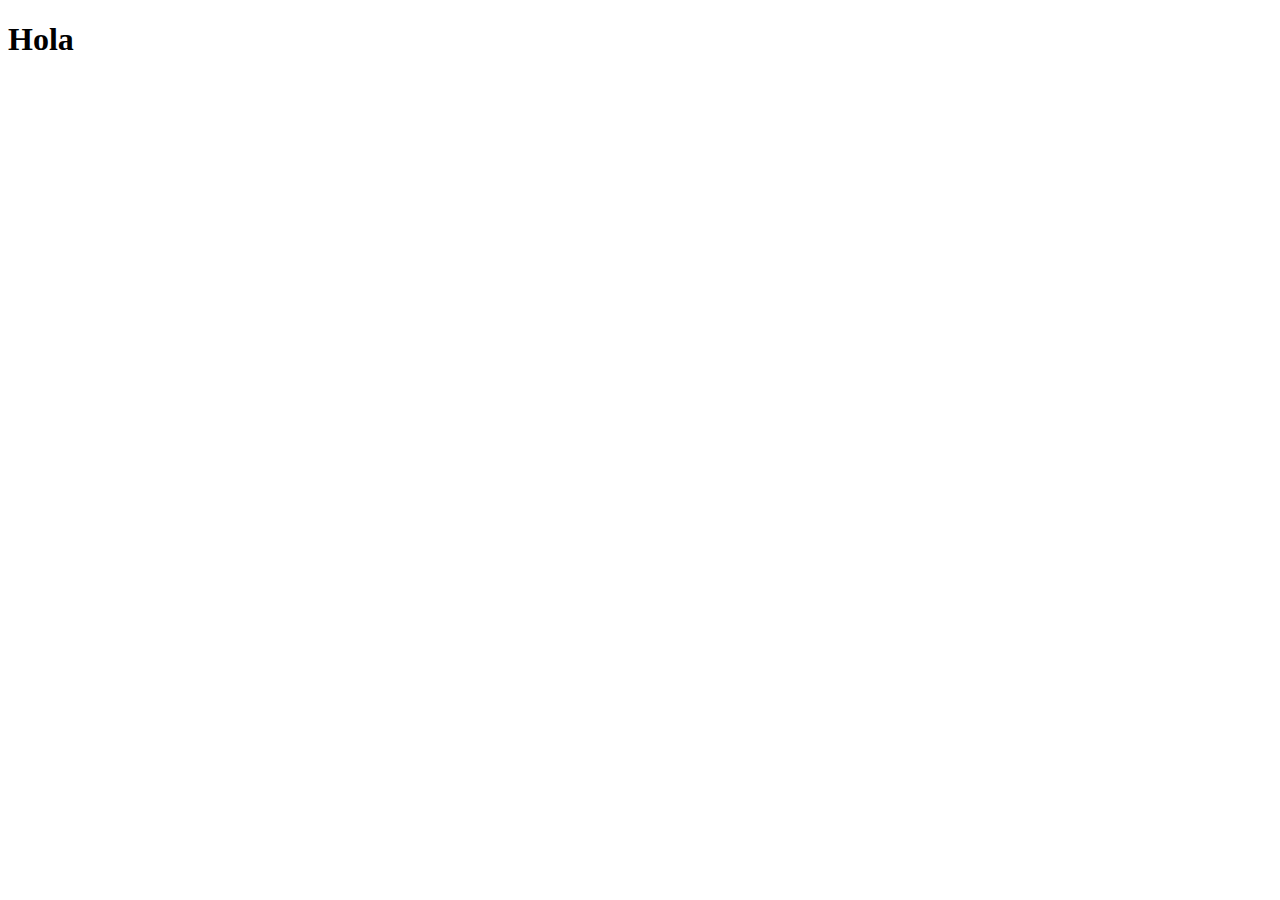
==== index.html @ 93a9bb23 "mi primera version" ====
<!DOCTYPE html>
<html lang="en">
<head>
    <meta charset="UTF-8">
    <meta name="viewport" content="width=git init, initial-scale=1.0">
    <title>Document</title>
</head>
<body>
    <h1>Hola</h1>
</body>
</html>
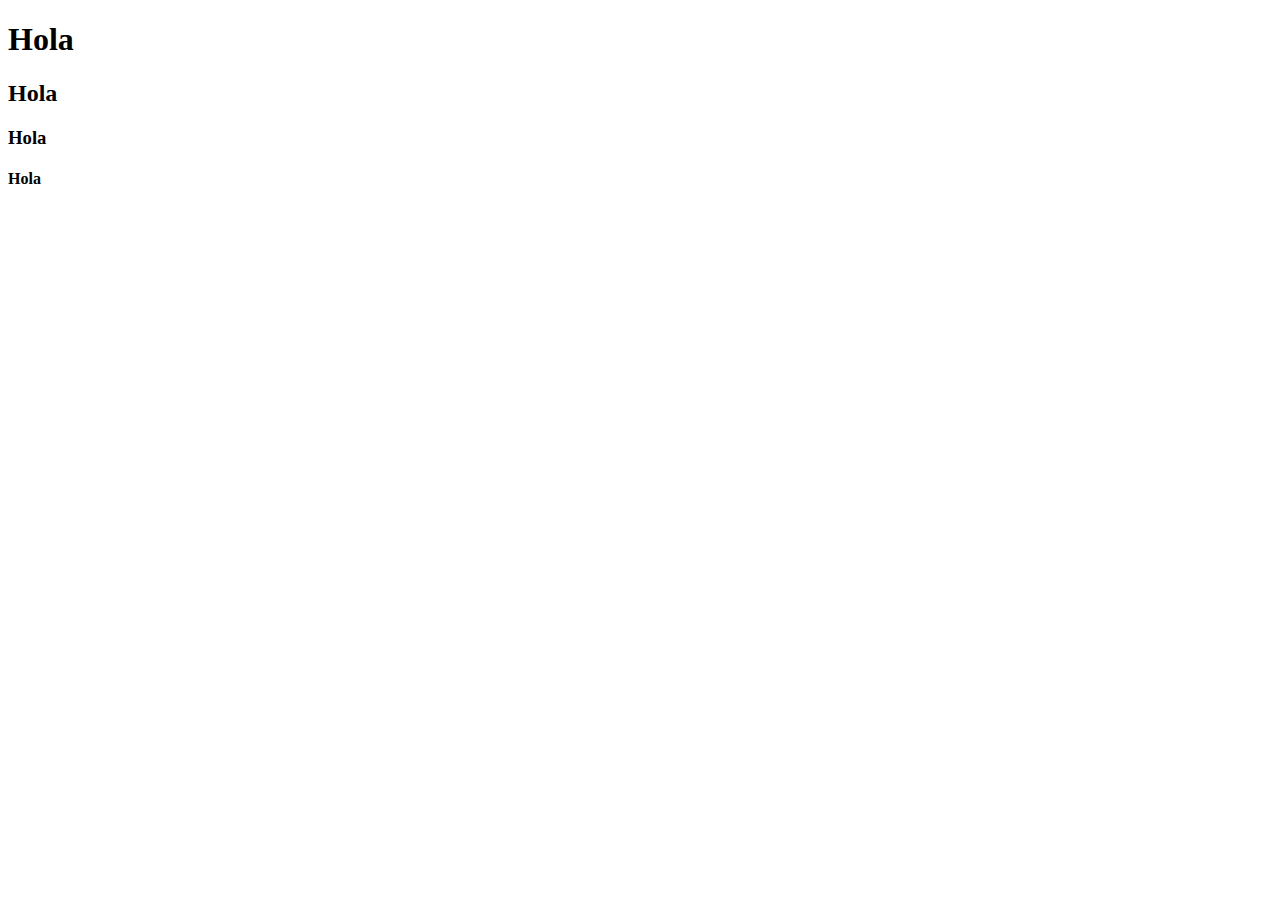
==== commit d939c023: "tercer reto" ====
--- a/index.html
+++ b/index.html
@@ -7,5 +7,8 @@
 </head>
 <body>
     <h1>Hola</h1>
+    <h2>Hola</h2>
+    <h3>Hola</h3>
+    <h4>Hola</h4>
 </body>
 </html>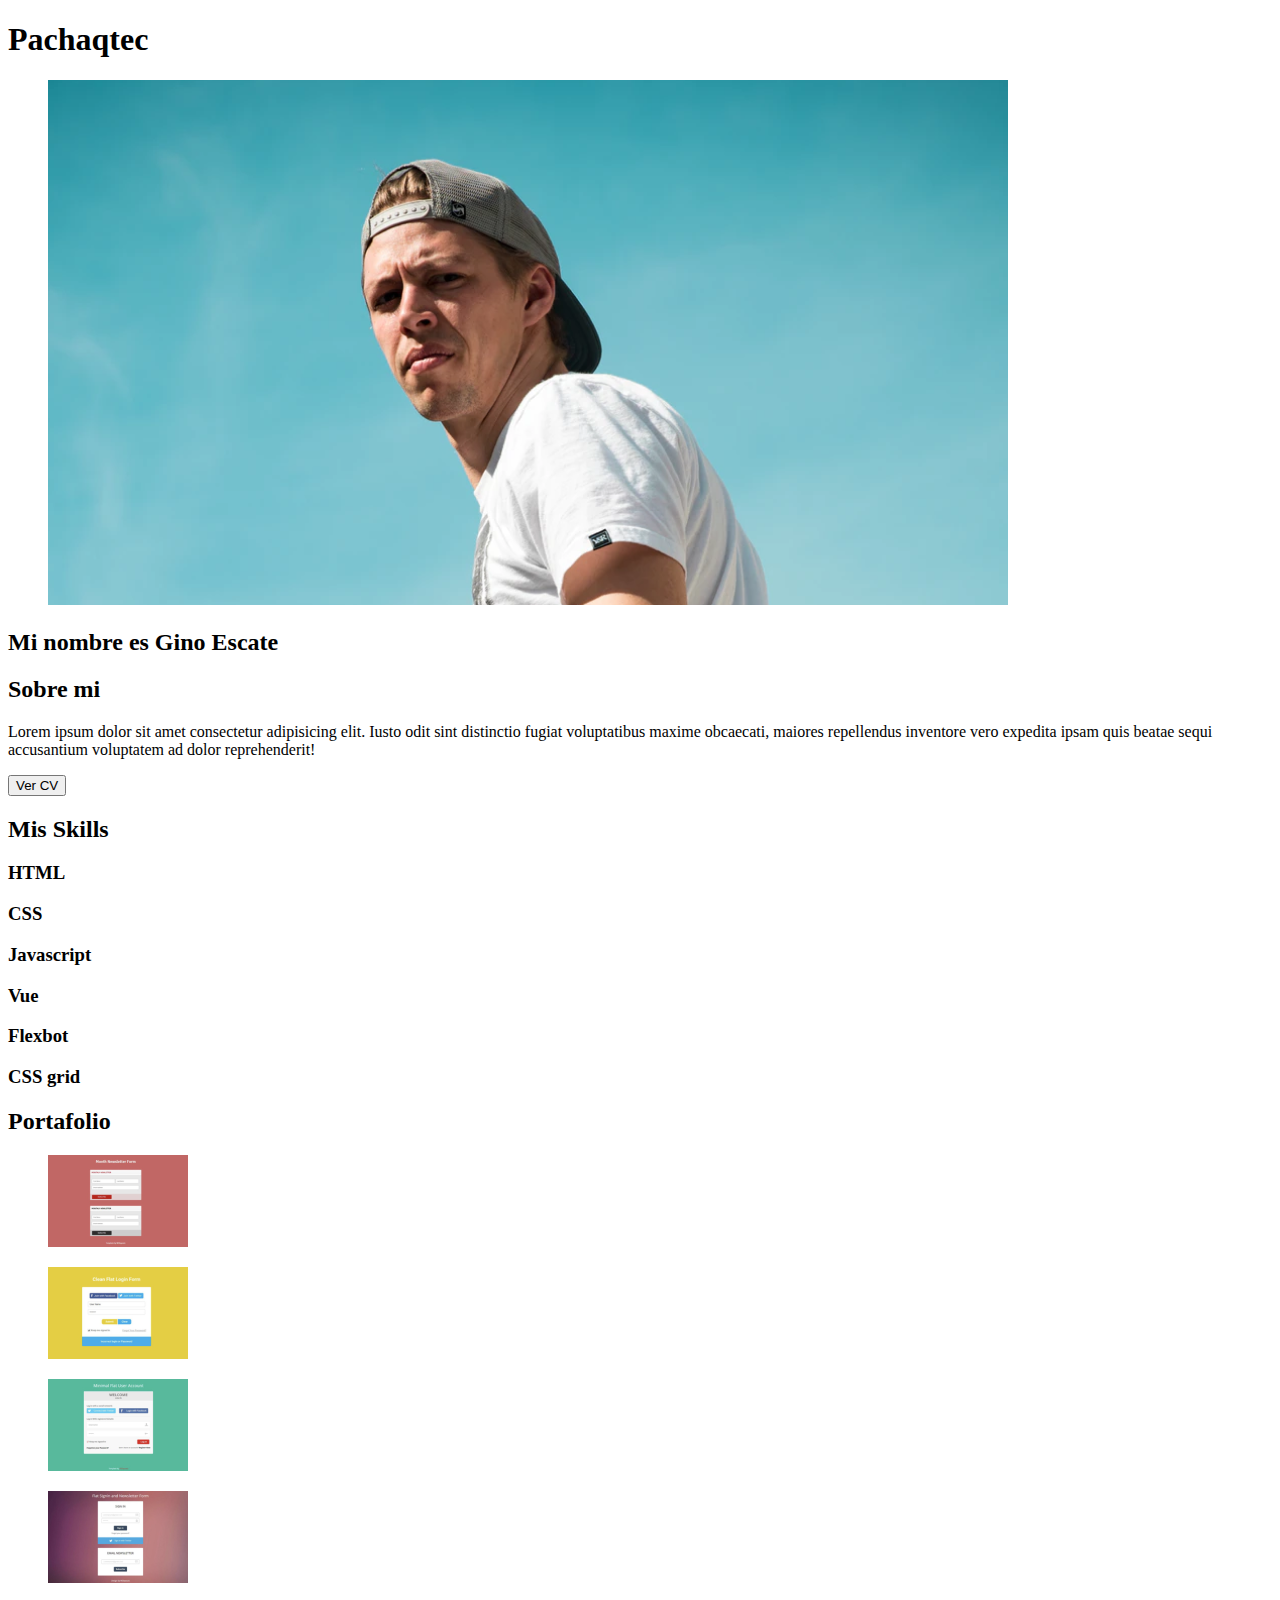
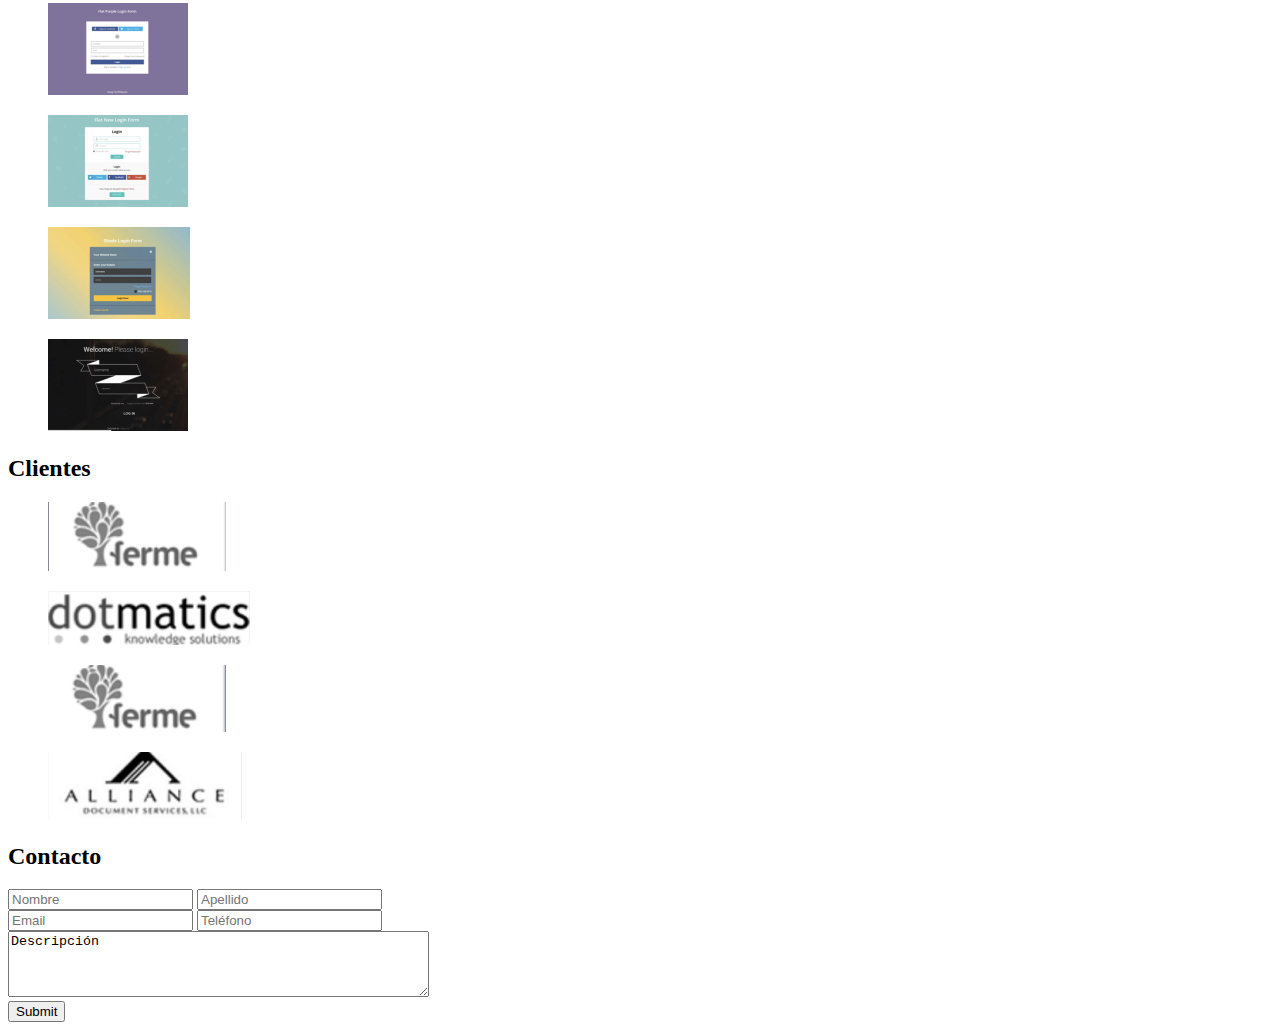
==== commit acb884ad: "avance semana 2" ====
--- a/index.html
+++ b/index.html
@@ -3,12 +3,93 @@
 <head>
     <meta charset="UTF-8">
     <meta name="viewport" content="width=git init, initial-scale=1.0">
-    <title>Document</title>
+    <title>Pachaqtec</title>
 </head>
 <body>
-    <h1>Hola</h1>
-    <h2>Hola</h2>
-    <h3>Hola</h3>
-    <h4>Hola</h4>
+    <section>
+        <h1>Pachaqtec</h1>
+        <figure><img src="./images/image 1.png" alt=""></figure>
+        <h2>Mi nombre es Gino Escate</h2>
+    </section>
+    <section>
+        <h2>Sobre mi</h2>
+        <p>Lorem ipsum dolor sit amet consectetur adipisicing elit. Iusto odit sint distinctio fugiat voluptatibus maxime obcaecati, maiores repellendus inventore vero expedita ipsam quis beatae sequi accusantium voluptatem ad dolor reprehenderit!</p>
+        <button>Ver CV</button>
+    </section>
+    <section>
+        <h2>Mis Skills</h2>
+        <div>
+            <h3>HTML</h3>
+                <div>
+                    <div></div>
+                </div>
+            <h3>CSS</h3>
+                <div>
+                    <div></div>
+                </div>
+        </div>
+        <div>
+            <h3>Javascript</h3>
+                <div>
+                    <div></div>
+                </div>
+            <h3>Vue</h3>
+                <div>
+                    <div></div>
+                </div>
+        </div>
+        <div>
+            <h3>Flexbot</h3>
+                <div>
+                    <div></div>
+                </div>
+            <h3>CSS grid</h3>
+                <div>
+                    <div></div>
+                </div>
+        </div>
+    </section>
+    <section>
+        <h2>Portafolio</h2>
+        <div>
+            <figure><img src="./images/image.png" alt="Trabajo 1"></figure>
+            <figure><img src="./images/image 2.png" alt="Trabajo 2"></figure>
+            <figure><img src="./images/image3.png" alt="Trabajo 3"></figure>
+            <figure><img src="./images/image4.png" alt="Trabajo 4"></figure>
+        </div>
+        <div>
+            <figure><img src="./images/image5.png" alt="Trabajo 5"></figure>
+            <figure><img src="./images/image6.png" alt="Trabajo 6"></figure>
+            <figure><img src="./images/image7.png" alt="Trabajo 7"></figure>
+            <figure><img src="./images/image8.png" alt="Trabajo 8"></figure>
+        </div>
+    </section>
+    <section>
+        <h2>Clientes</h2>
+            <div>
+                <figure><img src="./images/cliente1.png" alt="Cliente 1"></figure>
+                <figure><img src="./images/cliente2.png" alt="Cliente 2"></figure>
+                <figure><img src="./images/cliente3.png" alt="Cliente 3"></figure>
+                <figure><img src="./images/cliente4.png" alt="Cliente 4"></figure>
+            </div>
+    </section>
+    <section>
+        <h2>Contacto</h2>
+            <form action="/action_page.php">
+                <div>
+                    <input type="text" id="nombre" name="nombre" placeholder="Nombre">
+                    <input type="text" id="apellido" name="apellido" placeholder="Apellido">
+                </div>
+                <div>
+                    <input type="email" id="email" name="email" placeholder="Email">
+                    <input type="tel" id="tel" name="tel" placeholder="Teléfono">
+                </div>
+                <div>
+                    <textarea rows="4" cols="50" name="descripción">Descripción</textarea>
+                </div>
+                <input type="Submit">
+            </form>
+          
+    </section>
 </body>
 </html>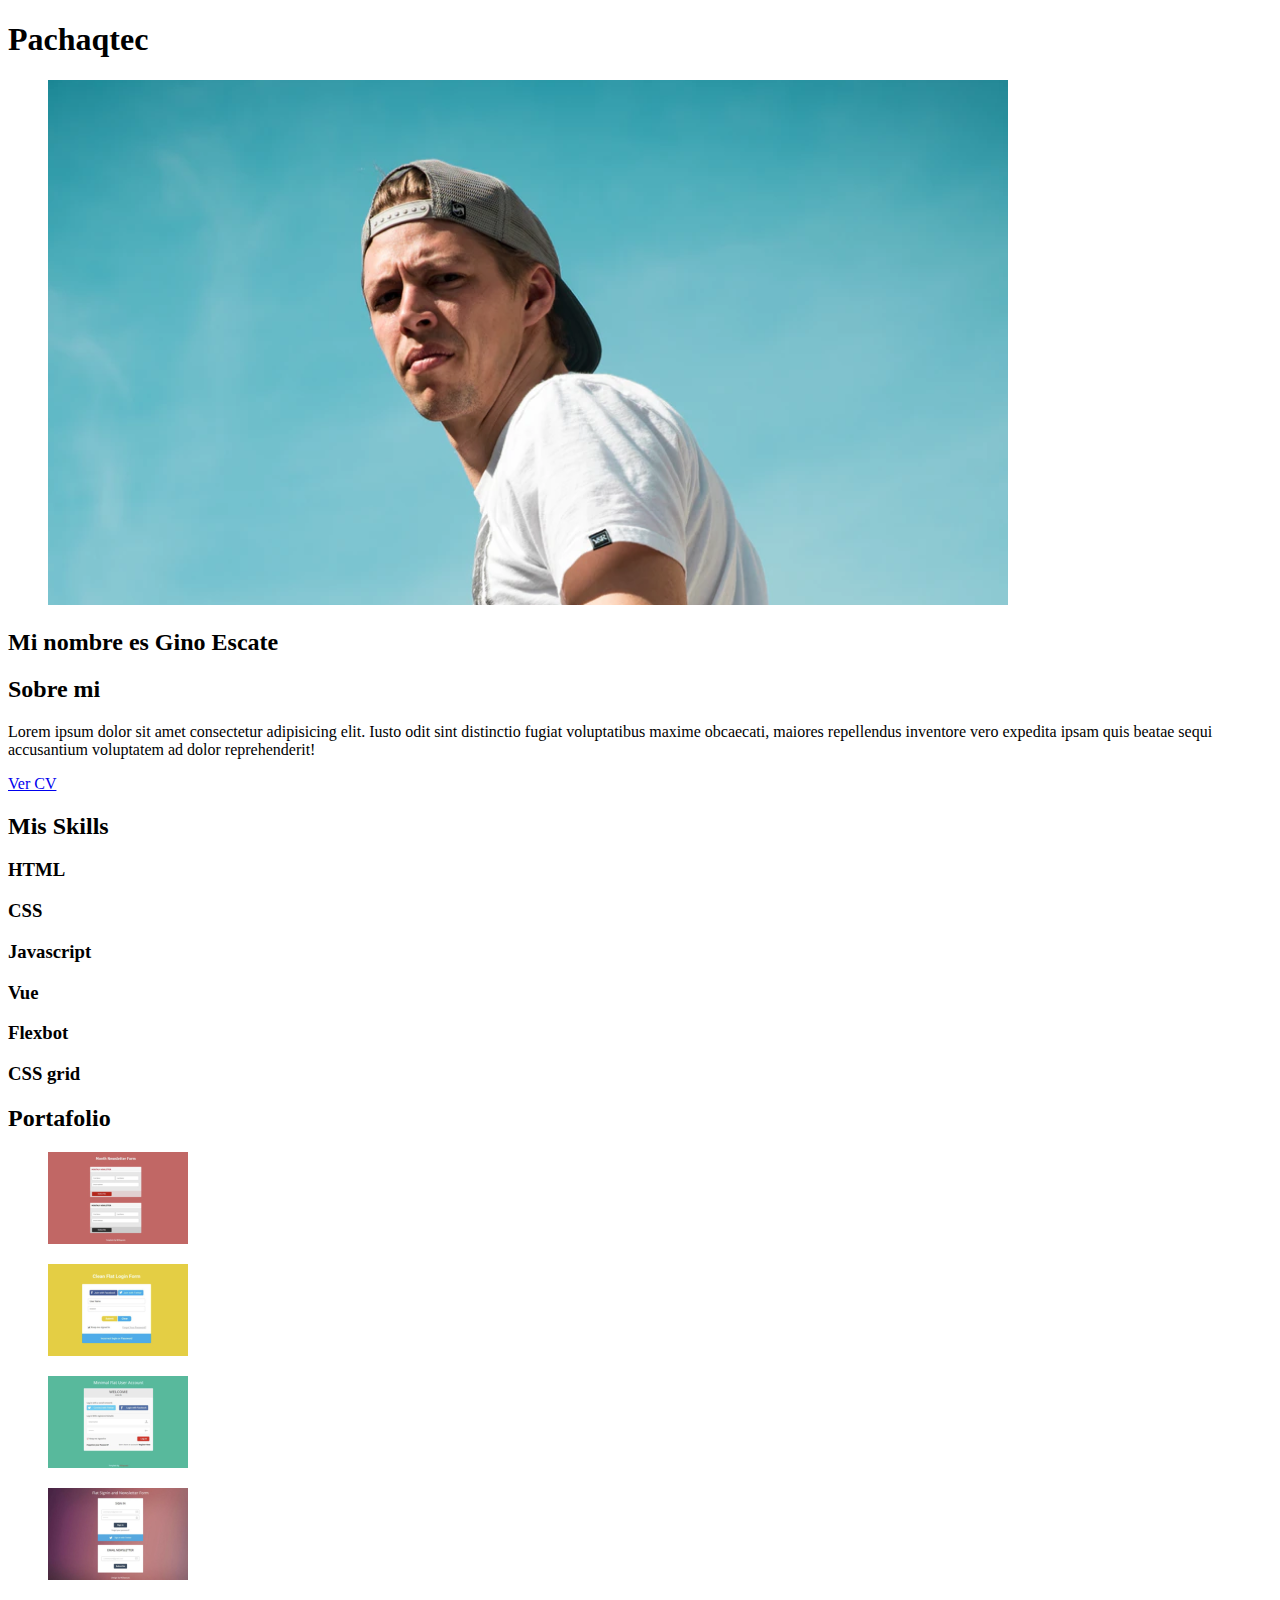
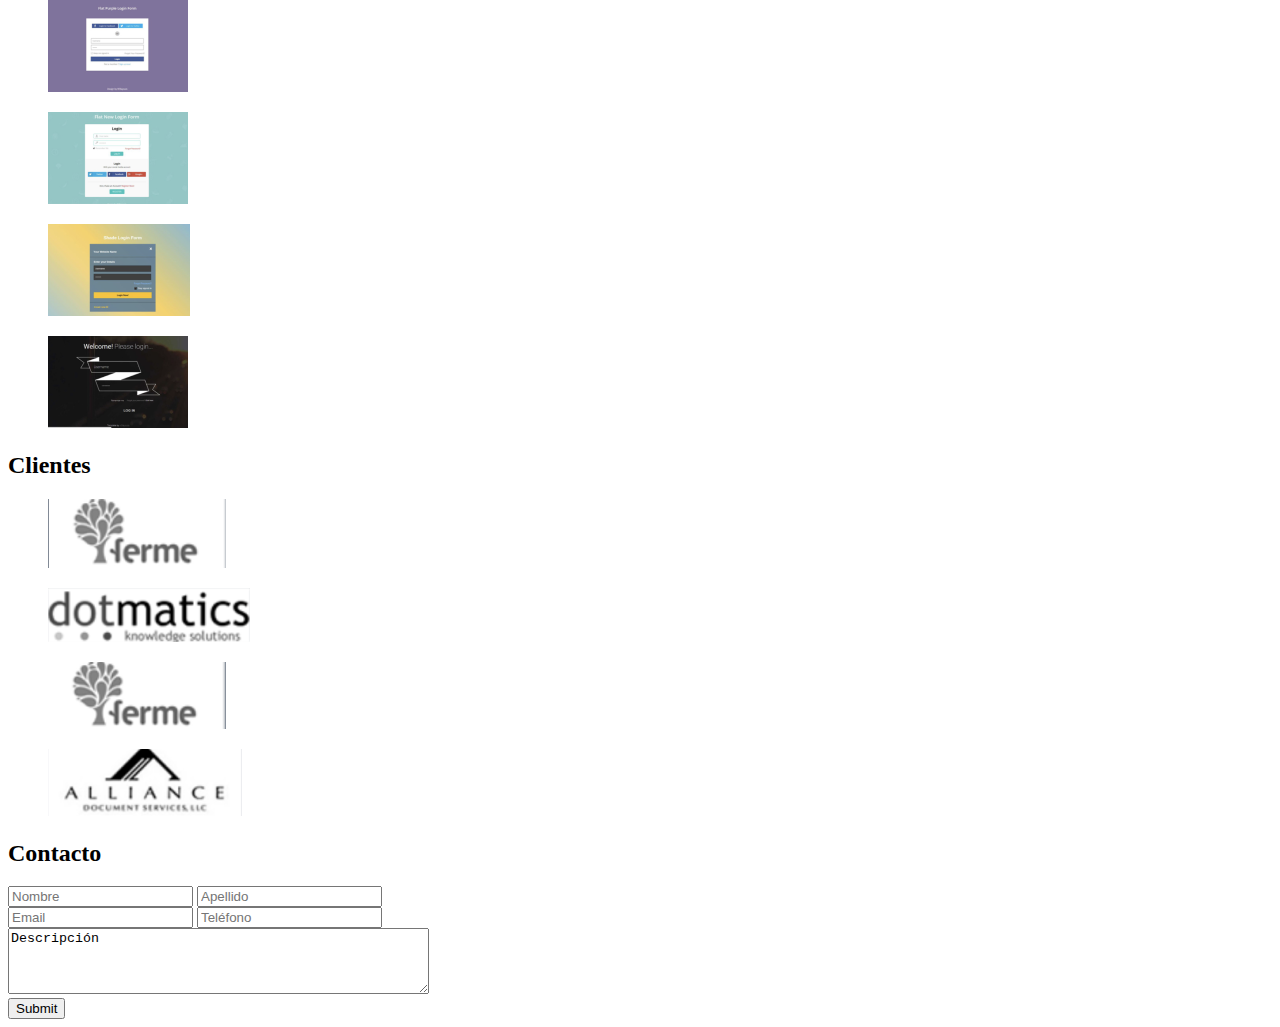
==== commit 3cdff8cb: "Cambio boton por href, div en barras, div en boton" ====
--- a/index.html
+++ b/index.html
@@ -6,6 +6,7 @@
     <title>Pachaqtec</title>
 </head>
 <body>
+    <main>
     <section>
         <h1>Pachaqtec</h1>
         <figure><img src="./images/image 1.png" alt=""></figure>
@@ -14,39 +15,51 @@
     <section>
         <h2>Sobre mi</h2>
         <p>Lorem ipsum dolor sit amet consectetur adipisicing elit. Iusto odit sint distinctio fugiat voluptatibus maxime obcaecati, maiores repellendus inventore vero expedita ipsam quis beatae sequi accusantium voluptatem ad dolor reprehenderit!</p>
-        <button>Ver CV</button>
+        <a href=".">Ver CV</a>
     </section>
     <section>
         <h2>Mis Skills</h2>
         <div>
+            <div>
             <h3>HTML</h3>
                 <div>
                     <div></div>
                 </div>
+            </div>
+            <div>
             <h3>CSS</h3>
                 <div>
                     <div></div>
                 </div>
+            </div>
         </div>
         <div>
+            <div>
             <h3>Javascript</h3>
                 <div>
                     <div></div>
                 </div>
+            </div>
+            <div>
             <h3>Vue</h3>
                 <div>
                     <div></div>
                 </div>
+            </div>
         </div>
         <div>
+            <div>
             <h3>Flexbot</h3>
                 <div>
                     <div></div>
                 </div>
-            <h3>CSS grid</h3>
+            </div>
+            <div>    
+                <h3>CSS grid</h3>
                 <div>
                     <div></div>
                 </div>
+            </div>
         </div>
     </section>
     <section>
@@ -87,9 +100,12 @@
                 <div>
                     <textarea rows="4" cols="50" name="descripción">Descripción</textarea>
                 </div>
+                <div>
                 <input type="Submit">
+                </div>
             </form>
           
     </section>
+</main>
 </body>
 </html>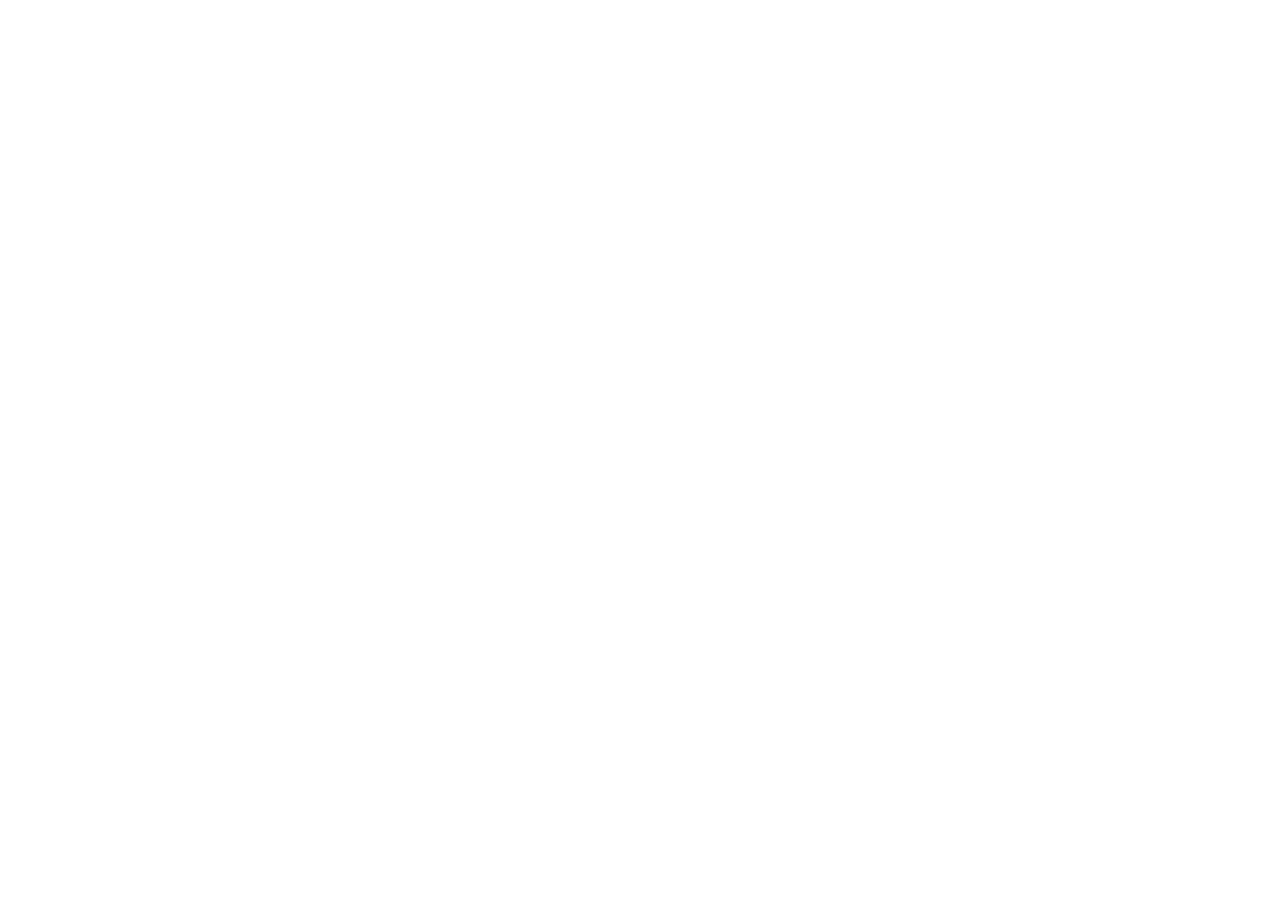
==== commit 9343d0ba: "Form reto 2" ====
--- a/index.html
+++ b/index.html
@@ -2,110 +2,11 @@
 <html lang="en">
 <head>
     <meta charset="UTF-8">
-    <meta name="viewport" content="width=git init, initial-scale=1.0">
-    <title>Pachaqtec</title>
+    <meta name="viewport" content="width=device-width, initial-scale=1.0">
+    <title>Semana 3 reto</title>
 </head>
 <body>
-    <main>
-    <section>
-        <h1>Pachaqtec</h1>
-        <figure><img src="./images/image 1.png" alt=""></figure>
-        <h2>Mi nombre es Gino Escate</h2>
-    </section>
-    <section>
-        <h2>Sobre mi</h2>
-        <p>Lorem ipsum dolor sit amet consectetur adipisicing elit. Iusto odit sint distinctio fugiat voluptatibus maxime obcaecati, maiores repellendus inventore vero expedita ipsam quis beatae sequi accusantium voluptatem ad dolor reprehenderit!</p>
-        <a href=".">Ver CV</a>
-    </section>
-    <section>
-        <h2>Mis Skills</h2>
-        <div>
-            <div>
-            <h3>HTML</h3>
-                <div>
-                    <div></div>
-                </div>
-            </div>
-            <div>
-            <h3>CSS</h3>
-                <div>
-                    <div></div>
-                </div>
-            </div>
-        </div>
-        <div>
-            <div>
-            <h3>Javascript</h3>
-                <div>
-                    <div></div>
-                </div>
-            </div>
-            <div>
-            <h3>Vue</h3>
-                <div>
-                    <div></div>
-                </div>
-            </div>
-        </div>
-        <div>
-            <div>
-            <h3>Flexbot</h3>
-                <div>
-                    <div></div>
-                </div>
-            </div>
-            <div>    
-                <h3>CSS grid</h3>
-                <div>
-                    <div></div>
-                </div>
-            </div>
-        </div>
-    </section>
-    <section>
-        <h2>Portafolio</h2>
-        <div>
-            <figure><img src="./images/image.png" alt="Trabajo 1"></figure>
-            <figure><img src="./images/image 2.png" alt="Trabajo 2"></figure>
-            <figure><img src="./images/image3.png" alt="Trabajo 3"></figure>
-            <figure><img src="./images/image4.png" alt="Trabajo 4"></figure>
-        </div>
-        <div>
-            <figure><img src="./images/image5.png" alt="Trabajo 5"></figure>
-            <figure><img src="./images/image6.png" alt="Trabajo 6"></figure>
-            <figure><img src="./images/image7.png" alt="Trabajo 7"></figure>
-            <figure><img src="./images/image8.png" alt="Trabajo 8"></figure>
-        </div>
-    </section>
-    <section>
-        <h2>Clientes</h2>
-            <div>
-                <figure><img src="./images/cliente1.png" alt="Cliente 1"></figure>
-                <figure><img src="./images/cliente2.png" alt="Cliente 2"></figure>
-                <figure><img src="./images/cliente3.png" alt="Cliente 3"></figure>
-                <figure><img src="./images/cliente4.png" alt="Cliente 4"></figure>
-            </div>
-    </section>
-    <section>
-        <h2>Contacto</h2>
-            <form action="/action_page.php">
-                <div>
-                    <input type="text" id="nombre" name="nombre" placeholder="Nombre">
-                    <input type="text" id="apellido" name="apellido" placeholder="Apellido">
-                </div>
-                <div>
-                    <input type="email" id="email" name="email" placeholder="Email">
-                    <input type="tel" id="tel" name="tel" placeholder="Teléfono">
-                </div>
-                <div>
-                    <textarea rows="4" cols="50" name="descripción">Descripción</textarea>
-                </div>
-                <div>
-                <input type="Submit">
-                </div>
-            </form>
-          
-    </section>
-</main>
+    
+    
 </body>
 </html>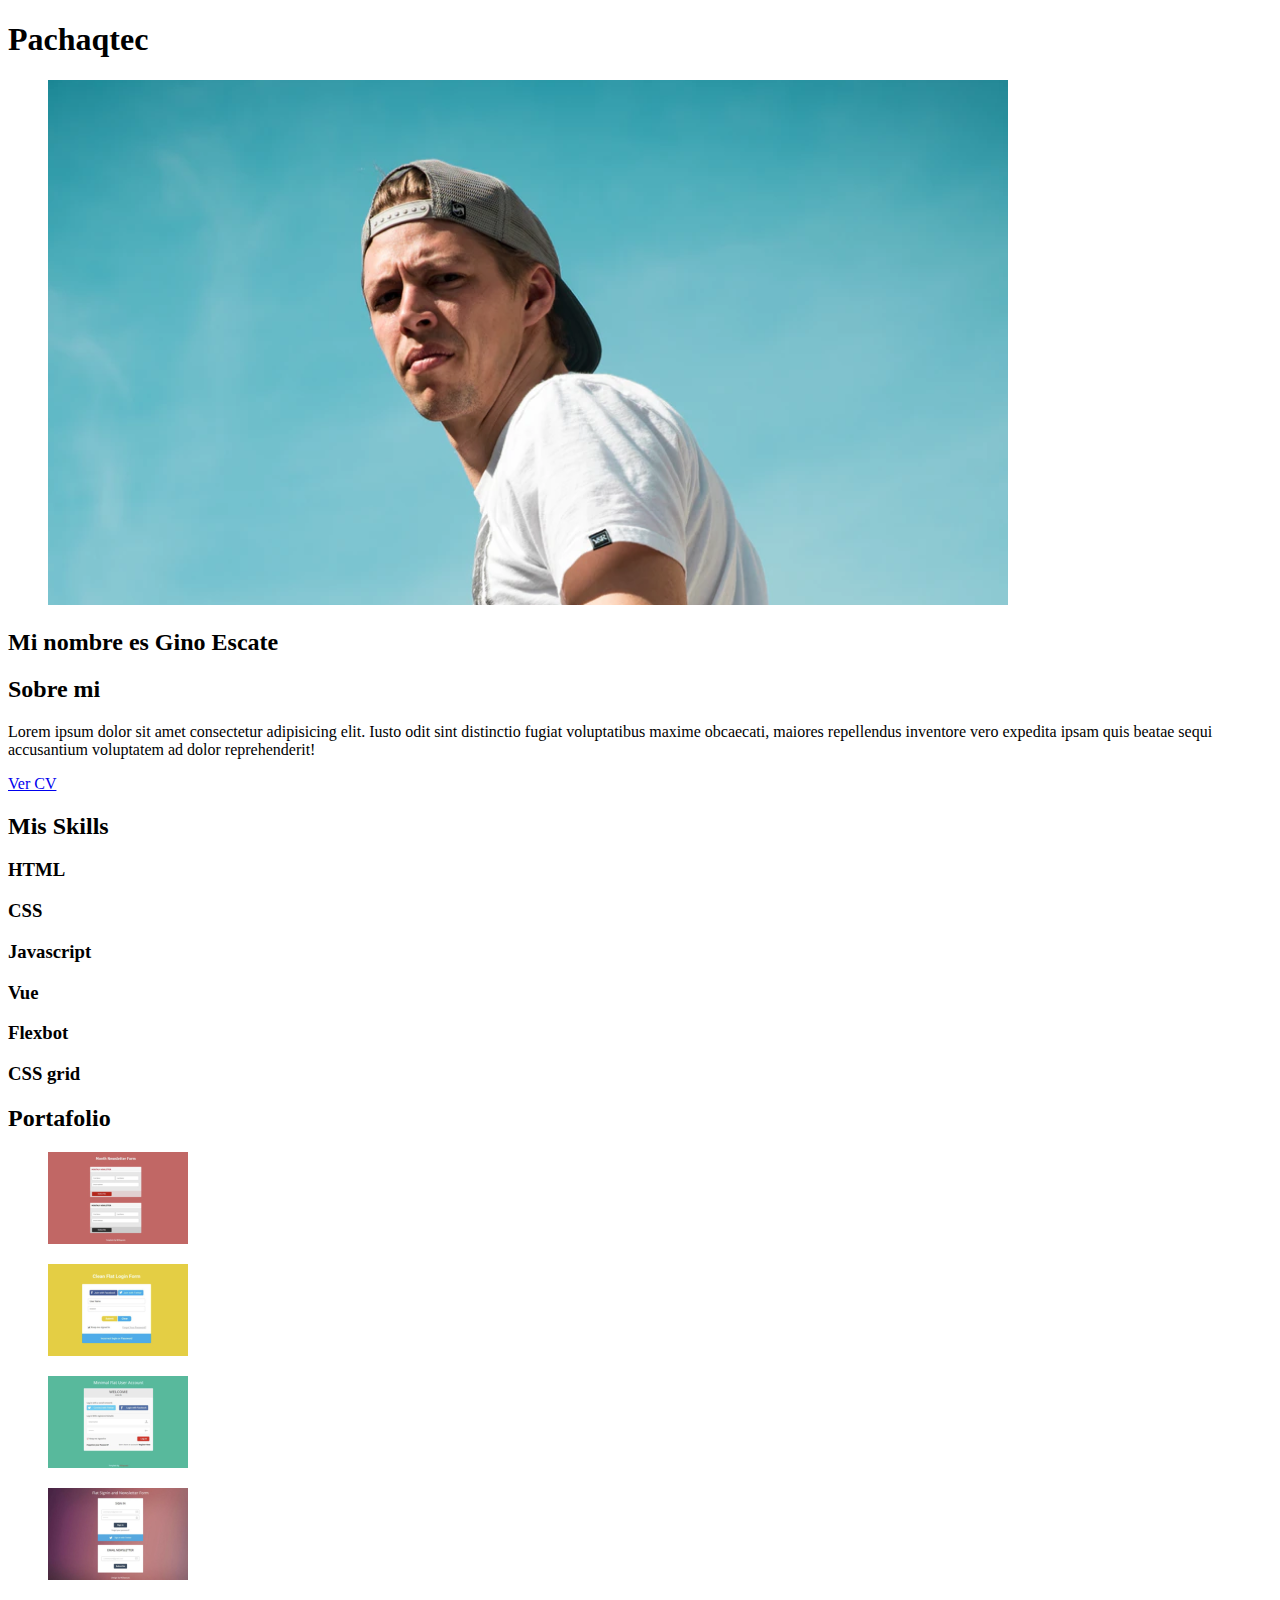
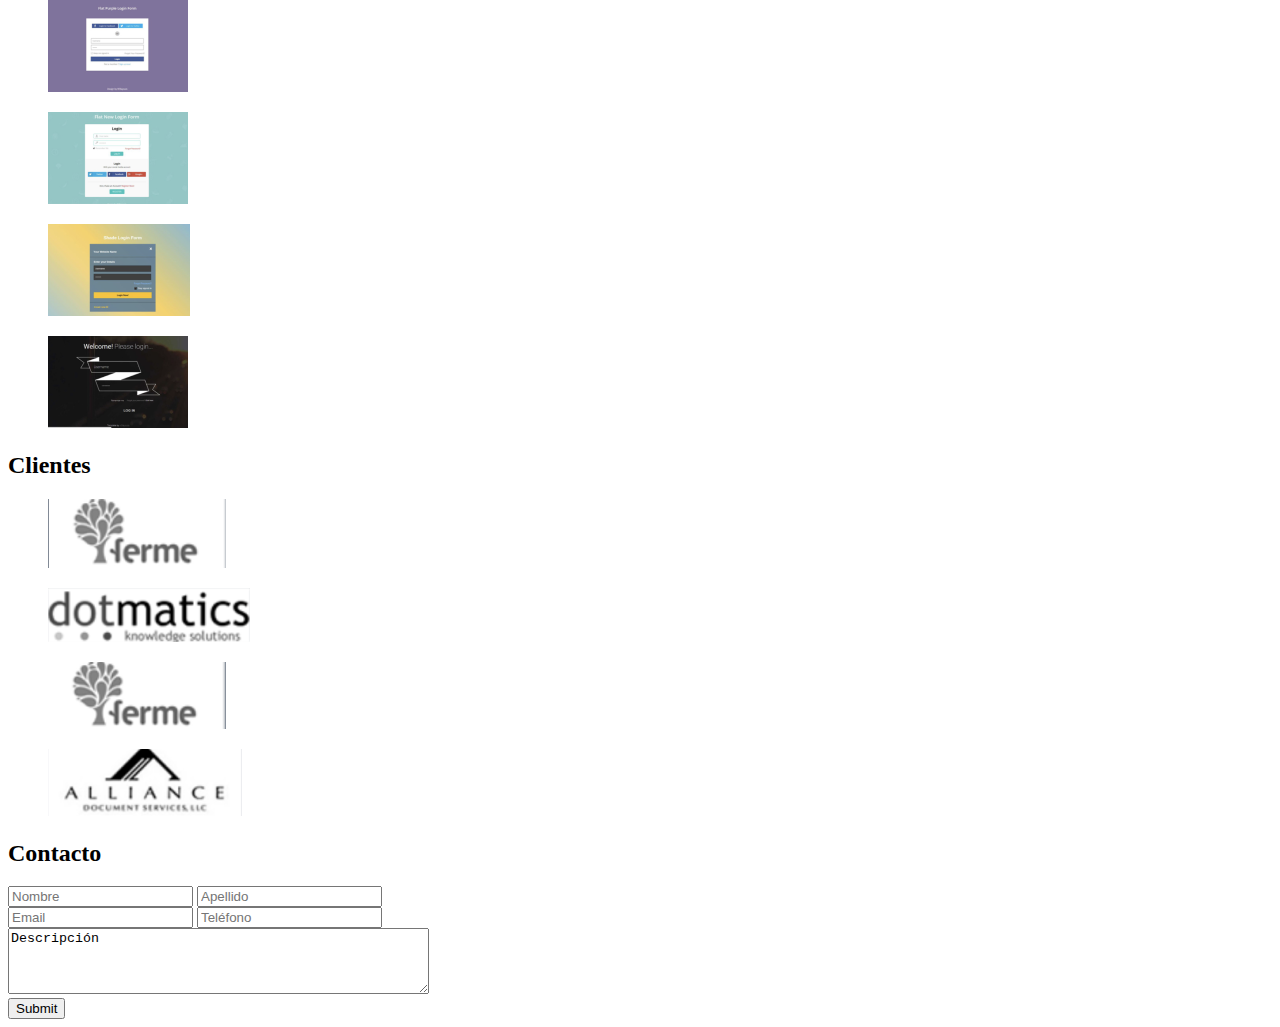
==== commit cf2201fc: "Merge branch 'main' of https://github.com/gescate/CasoSem2 into main" ====
--- a/index.html
+++ b/index.html
@@ -2,11 +2,110 @@
 <html lang="en">
 <head>
     <meta charset="UTF-8">
-    <meta name="viewport" content="width=device-width, initial-scale=1.0">
-    <title>Semana 3 reto</title>
+    <meta name="viewport" content="width=git init, initial-scale=1.0">
+    <title>Pachaqtec</title>
 </head>
 <body>
-    
-    
+    <main>
+    <section>
+        <h1>Pachaqtec</h1>
+        <figure><img src="./images/image 1.png" alt=""></figure>
+        <h2>Mi nombre es Gino Escate</h2>
+    </section>
+    <section>
+        <h2>Sobre mi</h2>
+        <p>Lorem ipsum dolor sit amet consectetur adipisicing elit. Iusto odit sint distinctio fugiat voluptatibus maxime obcaecati, maiores repellendus inventore vero expedita ipsam quis beatae sequi accusantium voluptatem ad dolor reprehenderit!</p>
+        <a href=".">Ver CV</a>
+    </section>
+    <section>
+        <h2>Mis Skills</h2>
+        <div>
+            <div>
+            <h3>HTML</h3>
+                <div>
+                    <div></div>
+                </div>
+            </div>
+            <div>
+            <h3>CSS</h3>
+                <div>
+                    <div></div>
+                </div>
+            </div>
+        </div>
+        <div>
+            <div>
+            <h3>Javascript</h3>
+                <div>
+                    <div></div>
+                </div>
+            </div>
+            <div>
+            <h3>Vue</h3>
+                <div>
+                    <div></div>
+                </div>
+            </div>
+        </div>
+        <div>
+            <div>
+            <h3>Flexbot</h3>
+                <div>
+                    <div></div>
+                </div>
+            </div>
+            <div>    
+                <h3>CSS grid</h3>
+                <div>
+                    <div></div>
+                </div>
+            </div>
+        </div>
+    </section>
+    <section>
+        <h2>Portafolio</h2>
+        <div>
+            <figure><img src="./images/image.png" alt="Trabajo 1"></figure>
+            <figure><img src="./images/image 2.png" alt="Trabajo 2"></figure>
+            <figure><img src="./images/image3.png" alt="Trabajo 3"></figure>
+            <figure><img src="./images/image4.png" alt="Trabajo 4"></figure>
+        </div>
+        <div>
+            <figure><img src="./images/image5.png" alt="Trabajo 5"></figure>
+            <figure><img src="./images/image6.png" alt="Trabajo 6"></figure>
+            <figure><img src="./images/image7.png" alt="Trabajo 7"></figure>
+            <figure><img src="./images/image8.png" alt="Trabajo 8"></figure>
+        </div>
+    </section>
+    <section>
+        <h2>Clientes</h2>
+            <div>
+                <figure><img src="./images/cliente1.png" alt="Cliente 1"></figure>
+                <figure><img src="./images/cliente2.png" alt="Cliente 2"></figure>
+                <figure><img src="./images/cliente3.png" alt="Cliente 3"></figure>
+                <figure><img src="./images/cliente4.png" alt="Cliente 4"></figure>
+            </div>
+    </section>
+    <section>
+        <h2>Contacto</h2>
+            <form action="/action_page.php">
+                <div>
+                    <input type="text" id="nombre" name="nombre" placeholder="Nombre">
+                    <input type="text" id="apellido" name="apellido" placeholder="Apellido">
+                </div>
+                <div>
+                    <input type="email" id="email" name="email" placeholder="Email">
+                    <input type="tel" id="tel" name="tel" placeholder="Teléfono">
+                </div>
+                <div>
+                    <textarea rows="4" cols="50" name="descripción">Descripción</textarea>
+                </div>
+                <div>
+                <input type="Submit">
+                </div>
+            </form>
+          
+    </section>
+</main>
 </body>
 </html>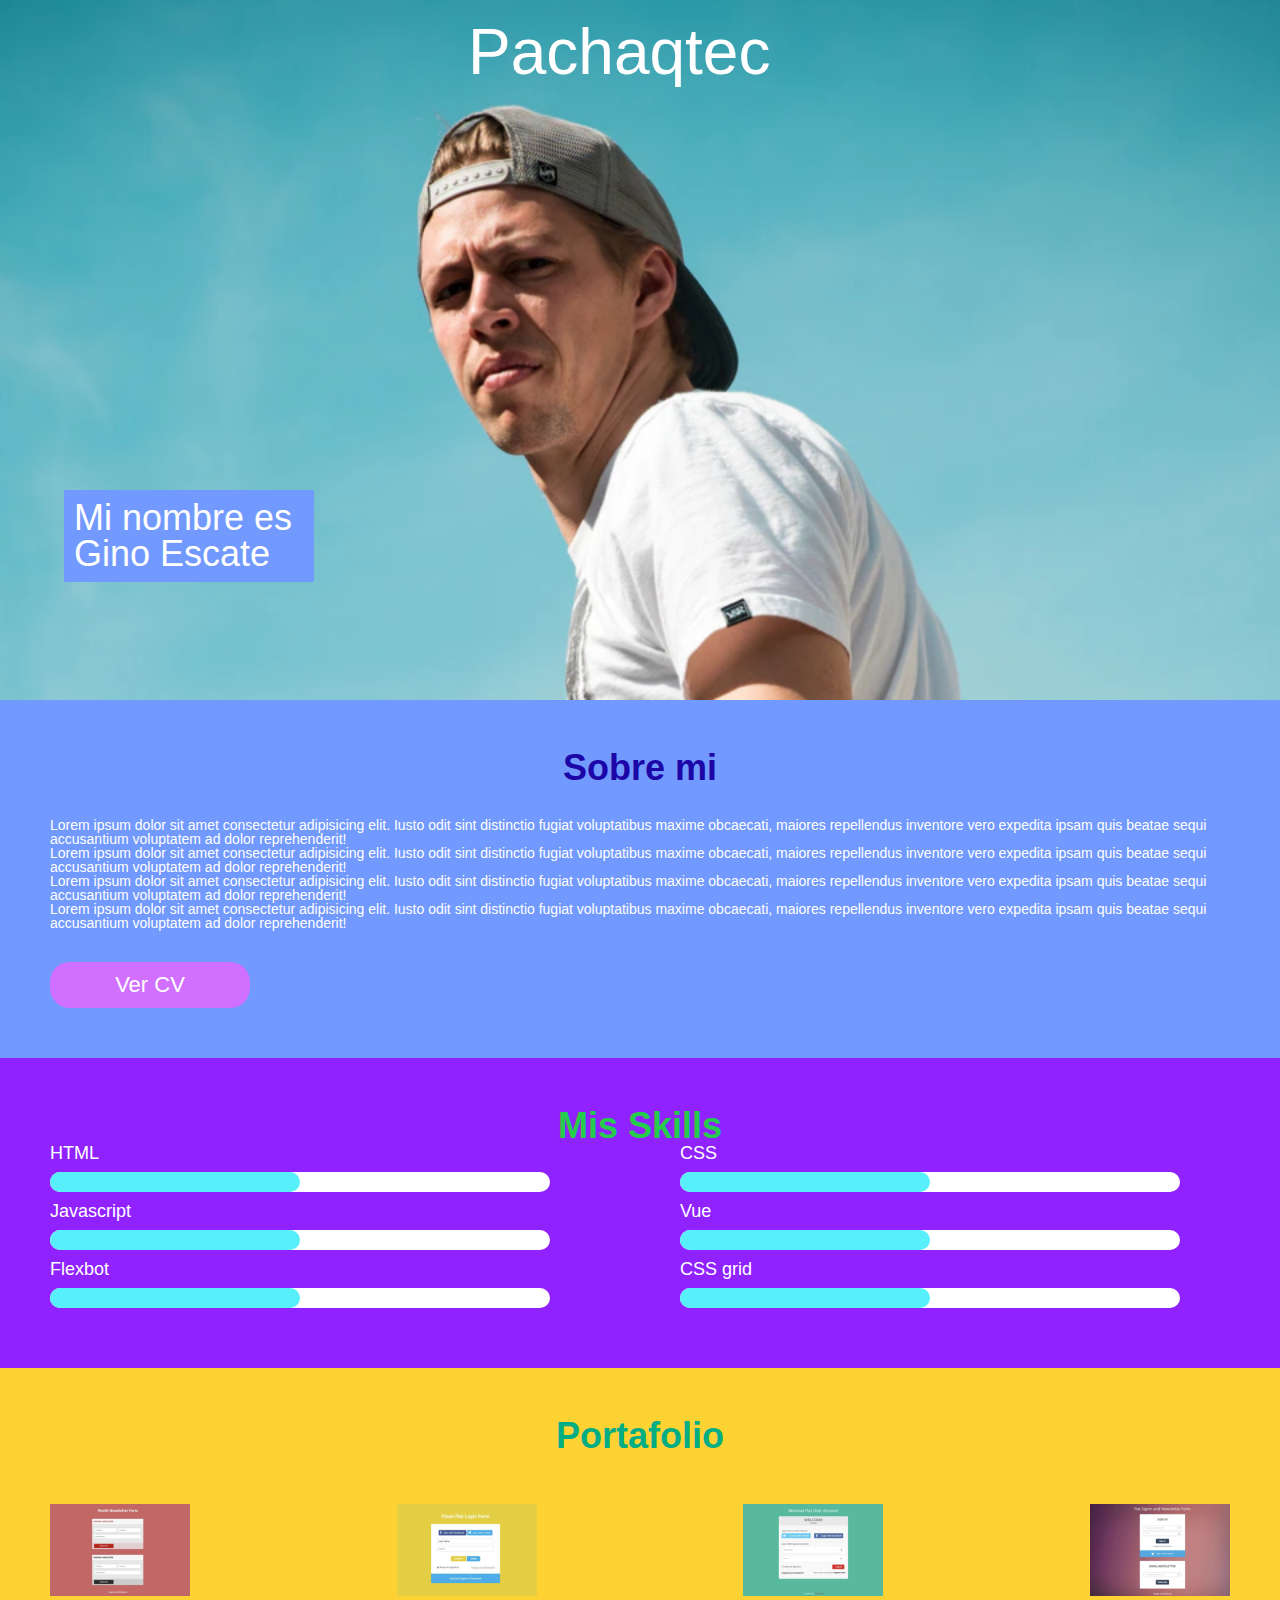
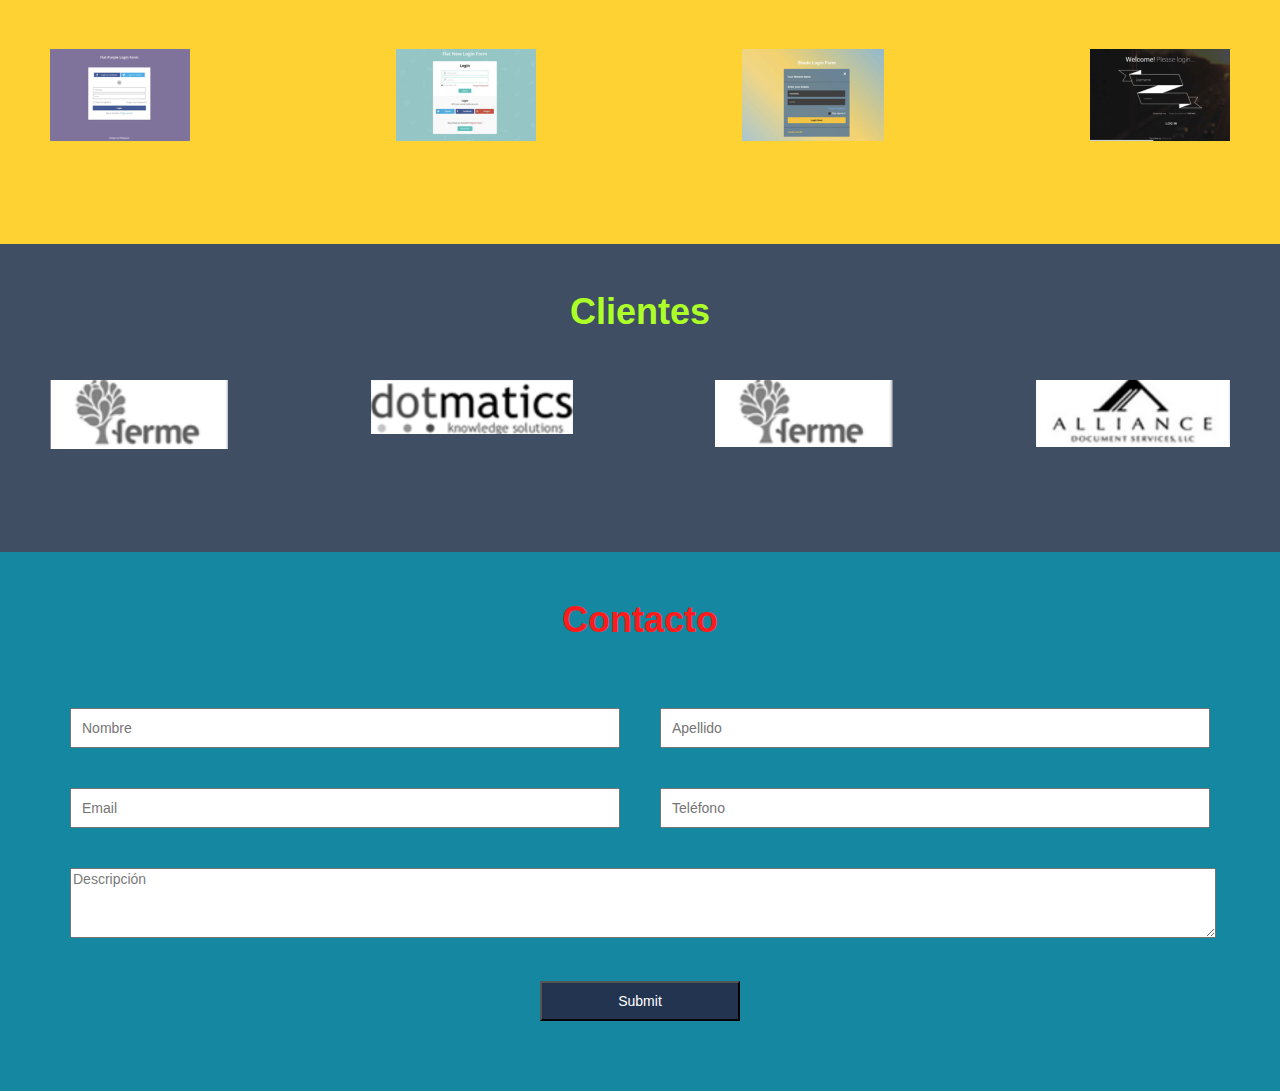
==== commit a532a31b: "pacha" ====
--- a/index.html
+++ b/index.html
@@ -3,105 +3,115 @@
 <head>
     <meta charset="UTF-8">
     <meta name="viewport" content="width=git init, initial-scale=1.0">
+    <link rel="stylesheet" href="./styles/reset.css">
+    <link rel="stylesheet" href="./styles/main.css">
     <title>Pachaqtec</title>
 </head>
 <body>
     <main>
-    <section>
+    <section class="header">
+        
         <h1>Pachaqtec</h1>
-        <figure><img src="./images/image 1.png" alt=""></figure>
+        
         <h2>Mi nombre es Gino Escate</h2>
+        <figure><img src="./images/image 1.png" alt="" width="100%"></figure>      
     </section>
-    <section>
+    <section class="about">
         <h2>Sobre mi</h2>
+        <br>
+        <br>
         <p>Lorem ipsum dolor sit amet consectetur adipisicing elit. Iusto odit sint distinctio fugiat voluptatibus maxime obcaecati, maiores repellendus inventore vero expedita ipsam quis beatae sequi accusantium voluptatem ad dolor reprehenderit!</p>
-        <a href=".">Ver CV</a>
+        <p>Lorem ipsum dolor sit amet consectetur adipisicing elit. Iusto odit sint distinctio fugiat voluptatibus maxime obcaecati, maiores repellendus inventore vero expedita ipsam quis beatae sequi accusantium voluptatem ad dolor reprehenderit!</p>
+        <p>Lorem ipsum dolor sit amet consectetur adipisicing elit. Iusto odit sint distinctio fugiat voluptatibus maxime obcaecati, maiores repellendus inventore vero expedita ipsam quis beatae sequi accusantium voluptatem ad dolor reprehenderit!</p>
+        <p>Lorem ipsum dolor sit amet consectetur adipisicing elit. Iusto odit sint distinctio fugiat voluptatibus maxime obcaecati, maiores repellendus inventore vero expedita ipsam quis beatae sequi accusantium voluptatem ad dolor reprehenderit!</p>
+        <br><br>
+        <button>Ver CV</button>
     </section>
-    <section>
+    <section class="skills">
         <h2>Mis Skills</h2>
-        <div>
-            <div>
+        <div class="seccion1">
+            <div >
             <h3>HTML</h3>
-                <div>
-                    <div></div>
+                <div class="barrablanca">
+                    <div class="barraazul"></div>
                 </div>
             </div>
             <div>
             <h3>CSS</h3>
-                <div>
-                    <div></div>
+                <div class="barrablanca">
+                    <div class="barraazul"></div>
                 </div>
             </div>
         </div>
-        <div>
+        <div class="seccion2">
             <div>
             <h3>Javascript</h3>
-                <div>
-                    <div></div>
+                <div class="barrablanca">
+                    <div class="barraazul"></div>
                 </div>
             </div>
             <div>
             <h3>Vue</h3>
-                <div>
-                    <div></div>
+                <div class="barrablanca">
+                    <div class="barraazul"></div>
                 </div>
             </div>
         </div>
-        <div>
+        <div class="seccion3">
             <div>
             <h3>Flexbot</h3>
-                <div>
-                    <div></div>
+                <div class="barrablanca">
+                    <div class="barraazul"></div>
                 </div>
             </div>
             <div>    
                 <h3>CSS grid</h3>
-                <div>
-                    <div></div>
+                <div class="barrablanca">
+                    <div class="barraazul"></div>
                 </div>
             </div>
         </div>
     </section>
-    <section>
+    <section class="portfolio">
         <h2>Portafolio</h2>
-        <div>
+        <div class="arriba">
             <figure><img src="./images/image.png" alt="Trabajo 1"></figure>
             <figure><img src="./images/image 2.png" alt="Trabajo 2"></figure>
             <figure><img src="./images/image3.png" alt="Trabajo 3"></figure>
             <figure><img src="./images/image4.png" alt="Trabajo 4"></figure>
         </div>
-        <div>
+        <div class="abajo">
             <figure><img src="./images/image5.png" alt="Trabajo 5"></figure>
             <figure><img src="./images/image6.png" alt="Trabajo 6"></figure>
             <figure><img src="./images/image7.png" alt="Trabajo 7"></figure>
             <figure><img src="./images/image8.png" alt="Trabajo 8"></figure>
         </div>
     </section>
-    <section>
+    <section  class="clientes">
         <h2>Clientes</h2>
-            <div>
+            <div class="centro">
                 <figure><img src="./images/cliente1.png" alt="Cliente 1"></figure>
                 <figure><img src="./images/cliente2.png" alt="Cliente 2"></figure>
                 <figure><img src="./images/cliente3.png" alt="Cliente 3"></figure>
                 <figure><img src="./images/cliente4.png" alt="Cliente 4"></figure>
             </div>
     </section>
-    <section>
+    <section class="contacto">
         <h2>Contacto</h2>
             <form action="/action_page.php">
-                <div>
+                <div class="linea1">
                     <input type="text" id="nombre" name="nombre" placeholder="Nombre">
                     <input type="text" id="apellido" name="apellido" placeholder="Apellido">
                 </div>
-                <div>
+                <div class="linea2">
                     <input type="email" id="email" name="email" placeholder="Email">
                     <input type="tel" id="tel" name="tel" placeholder="Teléfono">
                 </div>
-                <div>
+                <div class="linea3">
                     <textarea rows="4" cols="50" name="descripción">Descripción</textarea>
                 </div>
-                <div>
-                <input type="Submit">
+                <div class="boton">
+                <input class="button" type="Submit">
                 </div>
             </form>
           
--- a/styles/main.css
+++ b/styles/main.css
@@ -0,0 +1,211 @@
+/* Global */
+h1 {
+font-size: 64px;
+font-family: Arial, Helvetica, sans-serif;
+}
+
+h2 {
+    font-size: 36px;
+    font-family: Arial, Helvetica, sans-serif;
+}
+
+h3 {
+    font-size: 18px;
+    font-family: Arial, Helvetica, sans-serif;
+}
+p {
+    font-size: 14px;
+    font-family: Arial, Helvetica, sans-serif;
+}
+
+input{
+    font-size: 14px;
+    font-family: Arial, Helvetica, sans-serif;
+    color:#7A7A7A;
+    padding: 10px;
+    width: 100%;
+    margin: 20px;
+}
+textarea{
+    font-size: 14px;
+    font-family: Arial, Helvetica, sans-serif;
+    color:#7A7A7A;
+    width: 100%;
+   }
+
+/*header */
+
+.header {
+    position: relative;
+}
+.header h1 {
+    position: absolute;
+    color: white;
+    padding: 20px;
+    left: 35%;
+    text-align: center;
+}
+
+.header h2 {
+    position: absolute;
+      color: white;
+    text-align: left;
+    top: 70%;
+    margin-left: 5%;
+    padding: 10px;
+    width: 230px;
+    background: #7299FE 50%;
+}
+.header img {
+  display: block;
+    height: 100%;
+    width: 100%;
+}
+/* about me */
+
+.about {
+    background-color: #7299FE;
+    padding: 50px;
+    position: relative;
+    }
+
+.about h2 {
+    color: #1D06A7;
+    font-weight: 700;
+    text-align: center;
+}
+
+.about p {
+    color: white;
+}
+
+.about button {
+    color: white;
+    font-size: 22px;
+    background-color: #D16FFF;
+    border-radius: 20px;
+    border: none;
+    padding: 10px;
+    width: 200px;
+}
+
+/* Skills */
+
+.skills {
+    background: #9022FF;
+    padding: 50px;
+    }
+
+.skills h2 {
+    color: #26CC4B;
+    font-weight: 700;
+    text-align: center;
+}
+
+.skills h3 {
+
+    color: white
+}
+
+.seccion1, .seccion2, .seccion3  {
+    width: 100%;
+    display: flex;
+    justify-content: space-between;
+    width: 100%;
+   }
+
+.barrablanca { 
+    margin-top: 10px;
+    margin-bottom: 10px;
+    background: white;
+    height: 20px;
+    border-radius: 10px;
+    width: 500px;
+    margin-right: 50px;
+}
+.barraazul {
+    background: #57EFF9;
+    height: 20px;
+    border-radius: 10px;
+    width: 250px;
+}
+
+/*Portafolio*/
+
+.portfolio {
+    background: #FFD233;
+    padding: 50px;
+}
+
+.portfolio h2 {
+    color: #00AD84;
+    text-align: center;
+    font-weight: 700;
+    margin-bottom: 50px;
+}
+
+.arriba, .abajo
+{
+    text-align: center;
+    width: 100%;
+    display: flex;
+    justify-content: space-between;
+    width: 100%;
+    margin-bottom: 50px;
+   }
+
+/* Clientes*/
+
+.clientes {
+    background: #3F4E62;
+    padding: 50px;
+}
+
+.clientes h2 {
+    color: #ADFF28;
+    text-align: center;
+    font-weight: 700;
+    margin-bottom: 50px;
+}
+
+.centro {
+        text-align: center;
+        width: 100%;
+        display: flex;
+        justify-content: space-between;
+        width: 100%;
+        margin-bottom: 50px;
+}
+
+/*contacto*/
+
+.contacto {
+    background: #1687A0;
+    padding: 50px;
+}
+
+.contacto h2 {
+    color: #FF1B1B;
+    text-align: center;
+    font-weight: 700;
+    margin-bottom: 50px;
+}
+.linea1, .linea2 {
+    text-align: center;
+    width: 100%;
+    display: flex;
+    justify-content: space-between;
+     
+}
+.linea3 {
+    margin: 20px;
+}
+.boton {
+    text-align: center;
+}
+.button {
+    width: 200px;
+    text-align: center;
+    background-color: #233451;
+    color: white;
+}